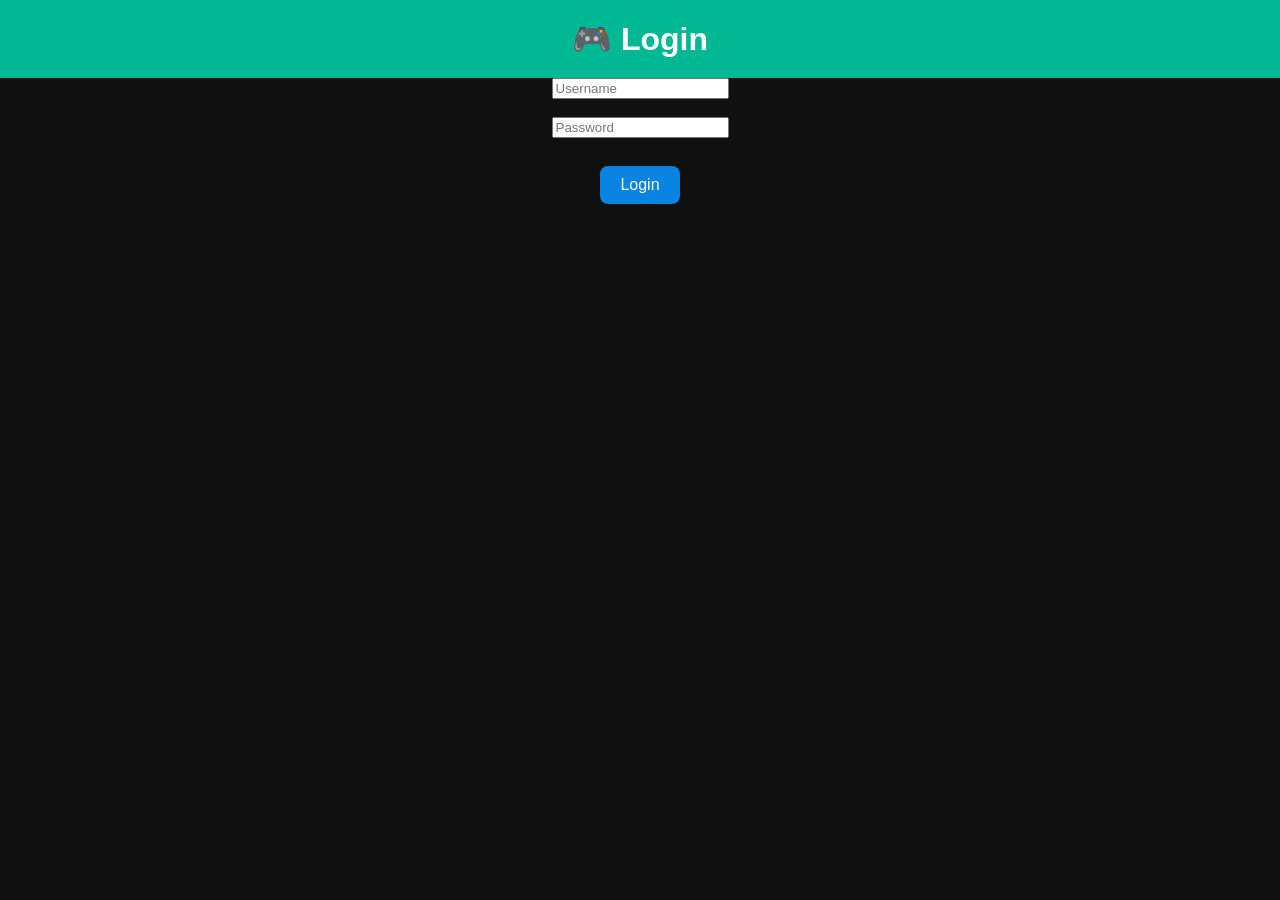
==== login.html @ ad5bc0ba "Create login.html" ====
<!DOCTYPE html>
<html>
<head>
<title>Login - Nahid Gaming Hub</title>
<link rel="stylesheet" href="style.css">
</head>

<body>

<h1>🎮 Login</h1>

<input type="text" placeholder="Username"><br><br>

<input type="password" placeholder="Password"><br><br>

<button>Login</button>

</body>
</html>
---- style.css ----
body {
    margin: 0;
    background: #111;
    color: white;
    font-family: Arial, sans-serif;
    text-align: center;
}

h1 {
    background: #00b894;
    padding: 20px;
    margin: 0;
}

button {
    background: #0984e3;
    color: white;
    border: none;
    padding: 10px 20px;
    margin: 10px;
    border-radius: 8px;
    font-size: 16px;
}

button:hover {
    background: #0652DD;
}
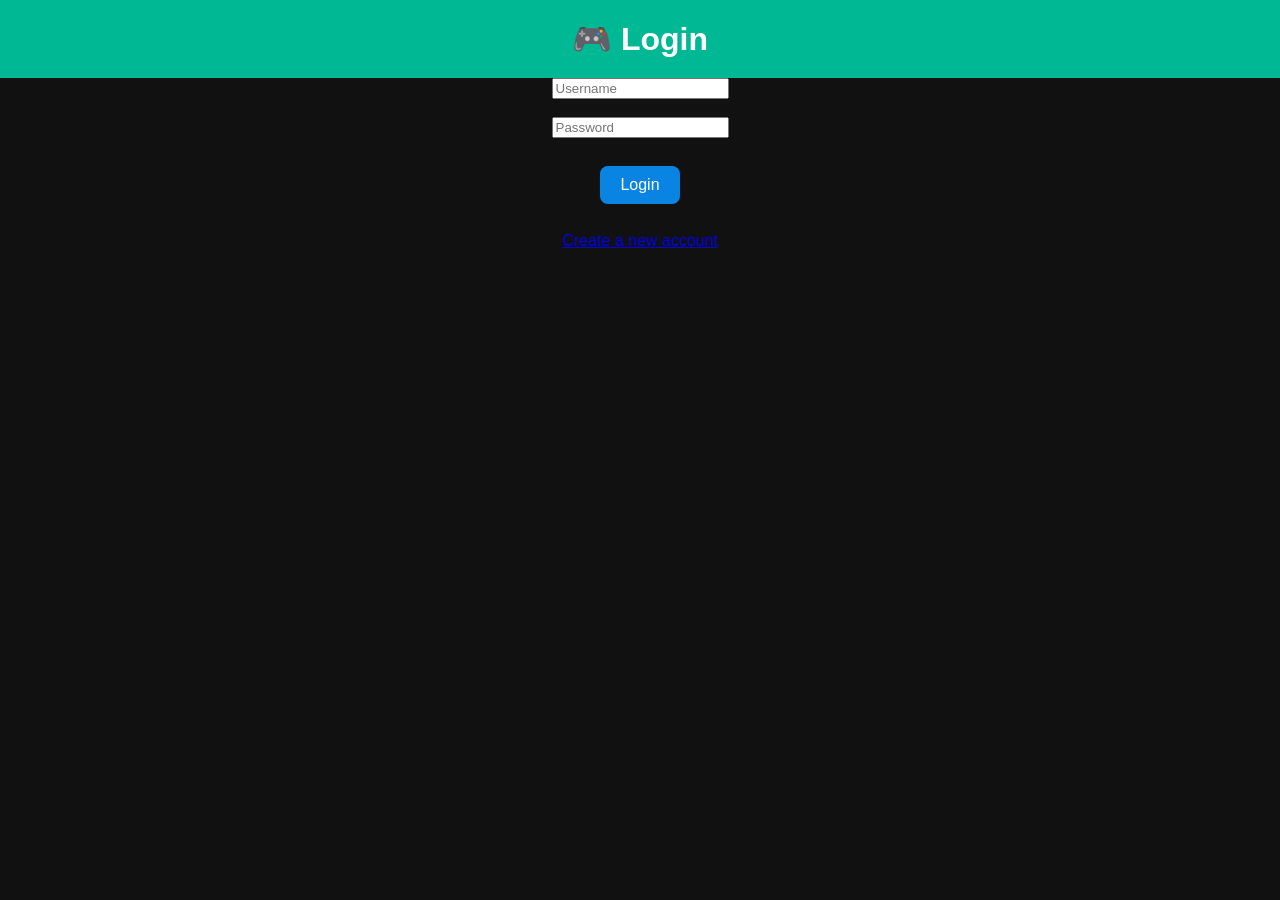
==== commit 2715cdf1: "Update login.html" ====
--- a/login.html
+++ b/login.html
@@ -14,6 +14,10 @@
 <input type="password" placeholder="Password"><br><br>
 
 <button>Login</button>
+<br><br>
 
+<a href="signup.html">
+Create a new account
+</a>
 </body>
 </html>
